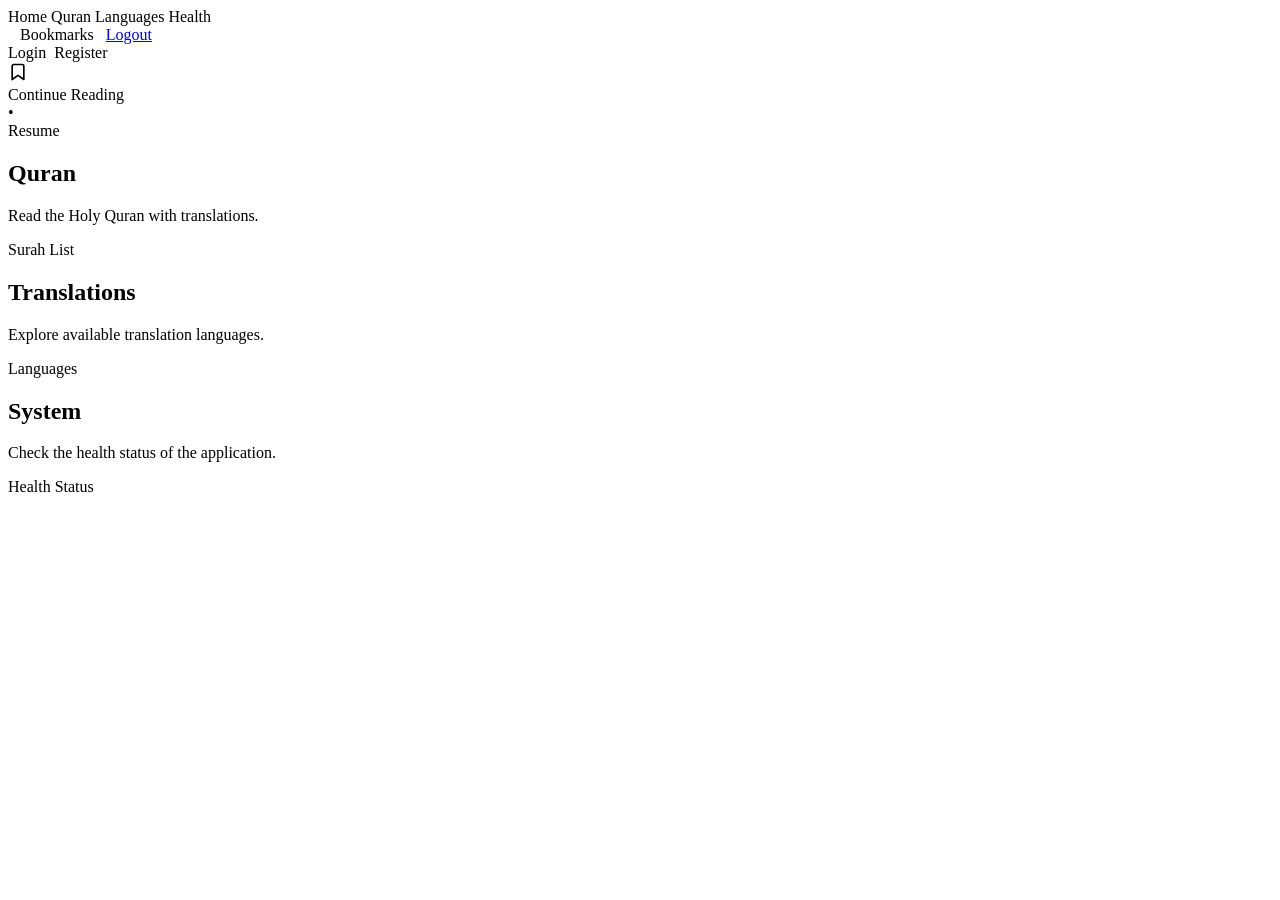
==== src/main/resources/templates/index.html @ bad6b9f8 "Initial commit: Al-Quran web app with Spring Boot + PostgreSQL - Spring Boot 3.5.9 with Thymeleaf fr" ====
<!DOCTYPE html>
<html lang="en" xmlns:th="http://www.thymeleaf.org"
      xmlns:sec="http://www.thymeleaf.org/extras/spring-security">
<head>
    <meta charset="UTF-8">
    <meta name="viewport" content="width=device-width, initial-scale=1.0">
    <title>Quran Web - Home</title>
    <link rel="stylesheet" th:href="@{/css/styles.css}">
    <meta name="_csrf" th:content="${_csrf.token}">
    <meta name="_csrf_header" th:content="${_csrf.headerName}">
    <script th:src="@{/js/bookmark.js}" defer></script>
</head>
<body>
    <nav class="main-nav">
        <div class="nav-inner">
            <a th:href="@{/}">Home</a>
            <a th:href="@{/quran/surahs}">Quran</a>
            <a th:href="@{/translations/languages}">Languages</a>
            <a th:href="@{/health}">Health</a>
            <span sec:authorize="isAuthenticated()" style="margin-left:auto; display:flex; align-items:center; gap:0.75rem;">
                <span sec:authentication="name" style="font-weight:600;"></span>
                <a th:href="@{/bookmarks}" class="btn-login">Bookmarks</a>
                <a href="#" class="btn-logout" data-logout>Logout</a>
            </span>
            <span sec:authorize="isAnonymous()" style="margin-left:auto; display:flex; gap:0.5rem; align-items:center;">
                <a th:href="@{/auth/login}" class="btn-login">Login</a>
                <a th:href="@{/auth/register}" class="btn-register">Register</a>
            </span>
        </div>
    </nav>
    <main th:data-logged-in="${loggedIn}">
    <div class="container">

        <!-- Server-side banner for authenticated users (from DB) -->
        <div th:if="${dbLastRead != null}" class="continue-reading-banner" role="region"
             aria-label="Continue reading">
            <div class="continue-reading-banner__info">
                <svg xmlns="http://www.w3.org/2000/svg" width="20" height="20" viewBox="0 0 24 24"
                     fill="none" stroke="currentColor" stroke-width="2"
                     stroke-linecap="round" stroke-linejoin="round" aria-hidden="true">
                    <path d="M19 21l-7-5-7 5V5a2 2 0 0 1 2-2h10a2 2 0 0 1 2 2z"/>
                </svg>
                <div>
                    <div class="continue-reading-banner__label">Continue Reading</div>
                    <div class="continue-reading-banner__position">
                        <span th:text="${dbLastRead.surahNameLatin}"></span>
                        &bull;
                        <span th:text="'Ayah ' + ${dbLastRead.ayahNumber}"></span>
                    </div>
                </div>
            </div>
            <div class="continue-reading-banner__actions">
                <a th:href="${dbLastRead.resumeUrl}" class="continue-reading-banner__resume">Resume</a>
            </div>
        </div>

        <!-- Client-side banner for guests (localStorage) — not rendered when logged in -->
        <div sec:authorize="isAnonymous()" id="continue-reading-banner" class="continue-reading-banner" hidden role="region"
             aria-label="Continue reading">
            <div class="continue-reading-banner__info">
                <svg xmlns="http://www.w3.org/2000/svg" width="20" height="20" viewBox="0 0 24 24"
                     fill="none" stroke="currentColor" stroke-width="2"
                     stroke-linecap="round" stroke-linejoin="round" aria-hidden="true">
                    <path d="M19 21l-7-5-7 5V5a2 2 0 0 1 2-2h10a2 2 0 0 1 2 2z"/>
                </svg>
                <div>
                    <div class="continue-reading-banner__label">Continue Reading</div>
                    <div class="continue-reading-banner__position">
                        <span data-cp-name></span> &bull; <span data-cp-ayah></span>
                    </div>
                </div>
            </div>
            <div class="continue-reading-banner__actions">
                <a href="#" class="continue-reading-banner__resume" data-cp-link>Resume</a>
                <button type="button" class="continue-reading-banner__clear" data-cp-clear>Clear</button>
            </div>
        </div>

        <div class="navigation-hub">
            <div class="nav-card">
                <h2>Quran</h2>
                <p>Read the Holy Quran with translations.</p>
                <a th:href="@{/quran/surahs}" class="nav-button">Surah List</a>
            </div>
            <div class="nav-card">
                <h2>Translations</h2>
                <p>Explore available translation languages.</p>
                <a th:href="@{/translations/languages}" class="nav-button">Languages</a>
            </div>
            <div class="nav-card">
                <h2>System</h2>
                <p>Check the health status of the application.</p>
                <a th:href="@{/health}" class="nav-button">Health Status</a>
            </div>
        </div>
    </div><!-- /.container -->
    </main>
</body>
</html>
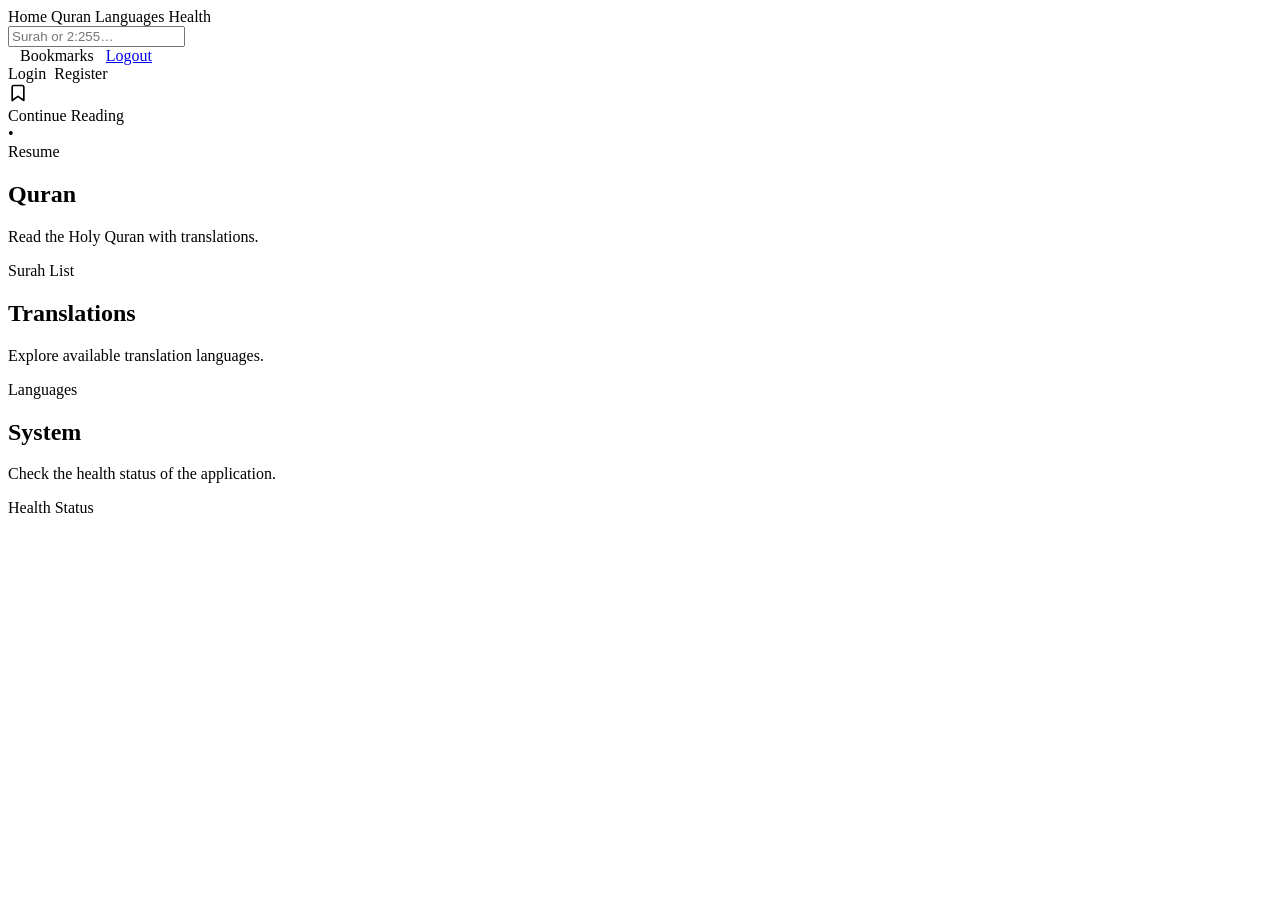
==== commit 7ed0bb87: "feat: add navbar search for surah and ayah - GET /quran/search?q= handles three formats:   - "2:255"" ====
--- a/src/main/resources/templates/index.html
+++ b/src/main/resources/templates/index.html
@@ -9,6 +9,7 @@
     <meta name="_csrf" th:content="${_csrf.token}">
     <meta name="_csrf_header" th:content="${_csrf.headerName}">
     <script th:src="@{/js/bookmark.js}" defer></script>
+    <script th:src="@{/js/search.js}" defer></script>
 </head>
 <body>
     <nav class="main-nav">
@@ -17,12 +18,17 @@
             <a th:href="@{/quran/surahs}">Quran</a>
             <a th:href="@{/translations/languages}">Languages</a>
             <a th:href="@{/health}">Health</a>
-            <span sec:authorize="isAuthenticated()" style="margin-left:auto; display:flex; align-items:center; gap:0.75rem;">
+            <div class="nav-search">
+                <label>
+                    <input type="text" class="nav-search-input" placeholder="Surah or 2:255…" autocomplete="off">
+                </label>
+            </div>
+            <span sec:authorize="isAuthenticated()" style="display:flex; align-items:center; gap:0.75rem;">
                 <span sec:authentication="name" style="font-weight:600;"></span>
                 <a th:href="@{/bookmarks}" class="btn-login">Bookmarks</a>
                 <a href="#" class="btn-logout" data-logout>Logout</a>
             </span>
-            <span sec:authorize="isAnonymous()" style="margin-left:auto; display:flex; gap:0.5rem; align-items:center;">
+            <span sec:authorize="isAnonymous()" style="display:flex; gap:0.5rem; align-items:center;">
                 <a th:href="@{/auth/login}" class="btn-login">Login</a>
                 <a th:href="@{/auth/register}" class="btn-register">Register</a>
             </span>
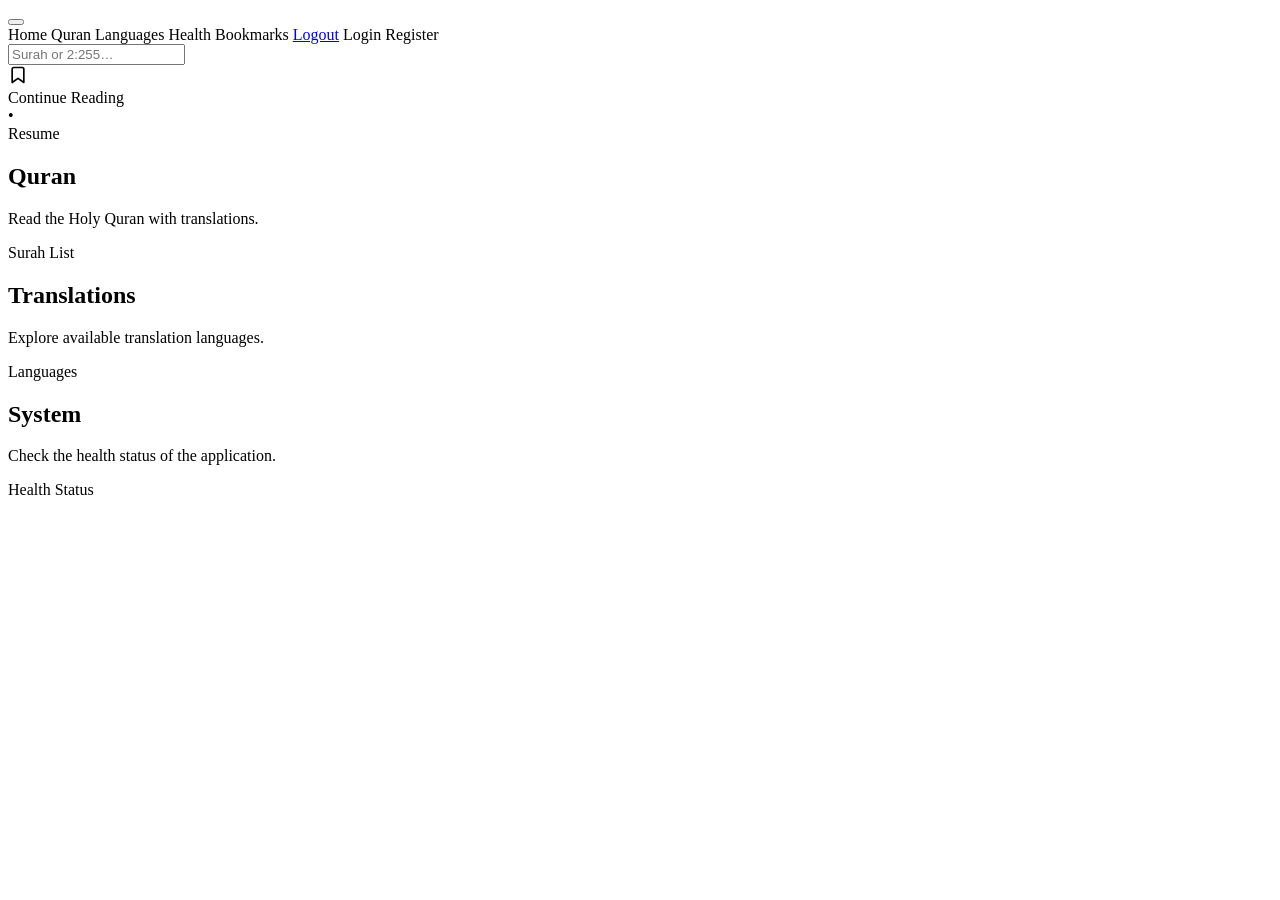
==== commit d839305c: "feat: mobile responsive - hamburger menu + layout fixes - Hamburger menu (☰) for all navbars on mobi" ====
--- a/src/main/resources/templates/index.html
+++ b/src/main/resources/templates/index.html
@@ -14,24 +14,27 @@
 <body>
     <nav class="main-nav">
         <div class="nav-inner">
-            <a th:href="@{/}">Home</a>
-            <a th:href="@{/quran/surahs}">Quran</a>
-            <a th:href="@{/translations/languages}">Languages</a>
-            <a th:href="@{/health}">Health</a>
+            <button class="nav-toggle" aria-label="Menu" aria-expanded="false">
+                <span></span><span></span><span></span>
+            </button>
+            <div class="nav-links">
+                <a th:href="@{/}">Home</a>
+                <a th:href="@{/quran/surahs}">Quran</a>
+                <a th:href="@{/translations/languages}">Languages</a>
+                <a th:href="@{/health}">Health</a>
+                <span sec:authorize="isAuthenticated()" class="nav-auth">
+                    <span sec:authentication="name" style="font-weight:600;"></span>
+                    <a th:href="@{/bookmarks}" class="btn-login">Bookmarks</a>
+                    <a href="#" class="btn-logout" data-logout>Logout</a>
+                </span>
+                <span sec:authorize="isAnonymous()" class="nav-auth">
+                    <a th:href="@{/auth/login}" class="btn-login">Login</a>
+                    <a th:href="@{/auth/register}" class="btn-register">Register</a>
+                </span>
+            </div>
             <div class="nav-search">
-                <label>
-                    <input type="text" class="nav-search-input" placeholder="Surah or 2:255…" autocomplete="off">
-                </label>
+                <input type="text" class="nav-search-input" placeholder="Surah or 2:255…" autocomplete="off">
             </div>
-            <span sec:authorize="isAuthenticated()" style="display:flex; align-items:center; gap:0.75rem;">
-                <span sec:authentication="name" style="font-weight:600;"></span>
-                <a th:href="@{/bookmarks}" class="btn-login">Bookmarks</a>
-                <a href="#" class="btn-logout" data-logout>Logout</a>
-            </span>
-            <span sec:authorize="isAnonymous()" style="display:flex; gap:0.5rem; align-items:center;">
-                <a th:href="@{/auth/login}" class="btn-login">Login</a>
-                <a th:href="@{/auth/register}" class="btn-register">Register</a>
-            </span>
         </div>
     </nav>
     <main th:data-logged-in="${loggedIn}">
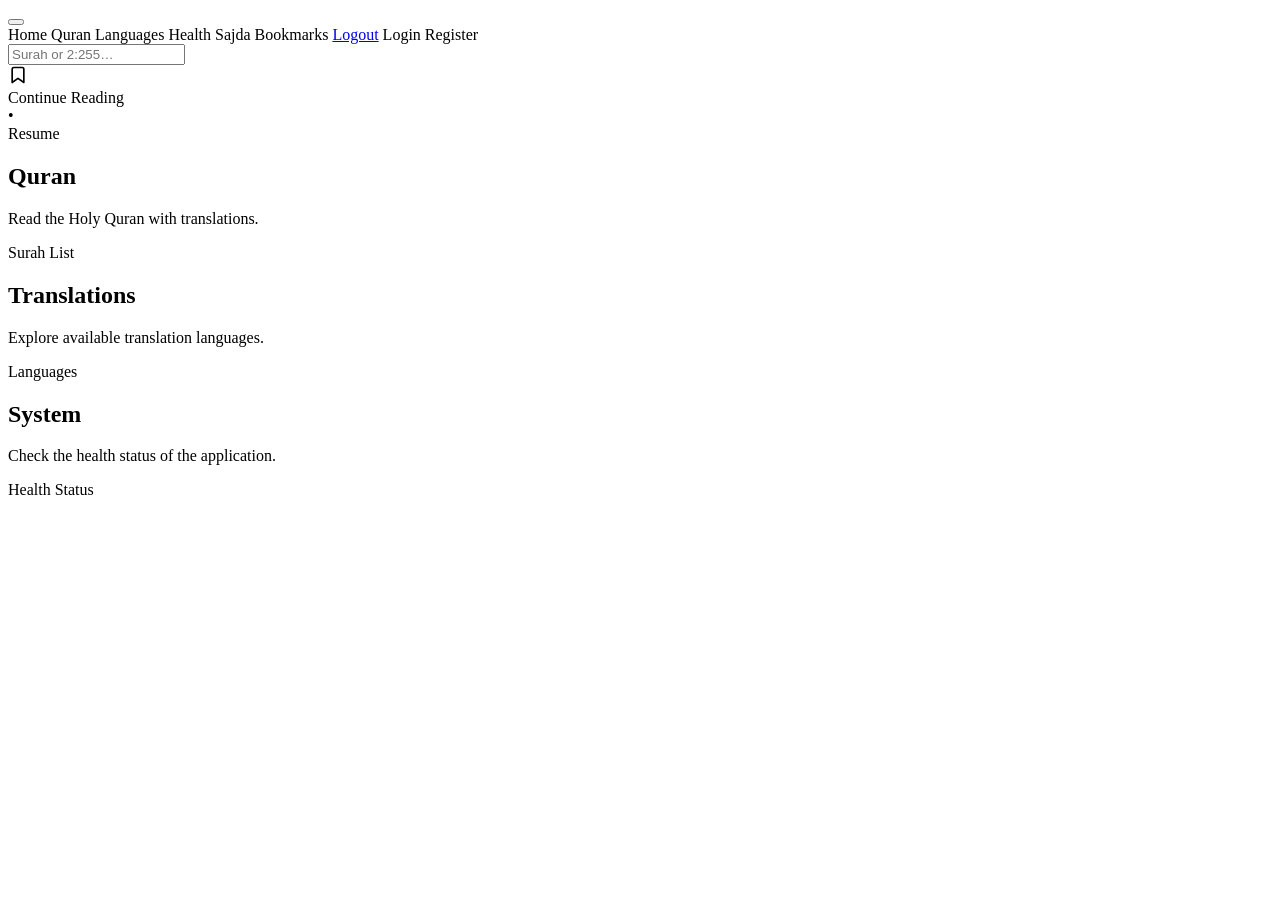
==== commit 758cd4a5: "feat: Ayat Sajdah page + cleanup unused repository methods Remove: - AyahRepository.findBySurahAndAy" ====
--- a/src/main/resources/templates/index.html
+++ b/src/main/resources/templates/index.html
@@ -22,6 +22,7 @@
                 <a th:href="@{/quran/surahs}">Quran</a>
                 <a th:href="@{/translations/languages}">Languages</a>
                 <a th:href="@{/health}">Health</a>
+                <a th:href="@{/quran/sajda}">Sajda</a>
                 <span sec:authorize="isAuthenticated()" class="nav-auth">
                     <span sec:authentication="name" style="font-weight:600;"></span>
                     <a th:href="@{/bookmarks}" class="btn-login">Bookmarks</a>
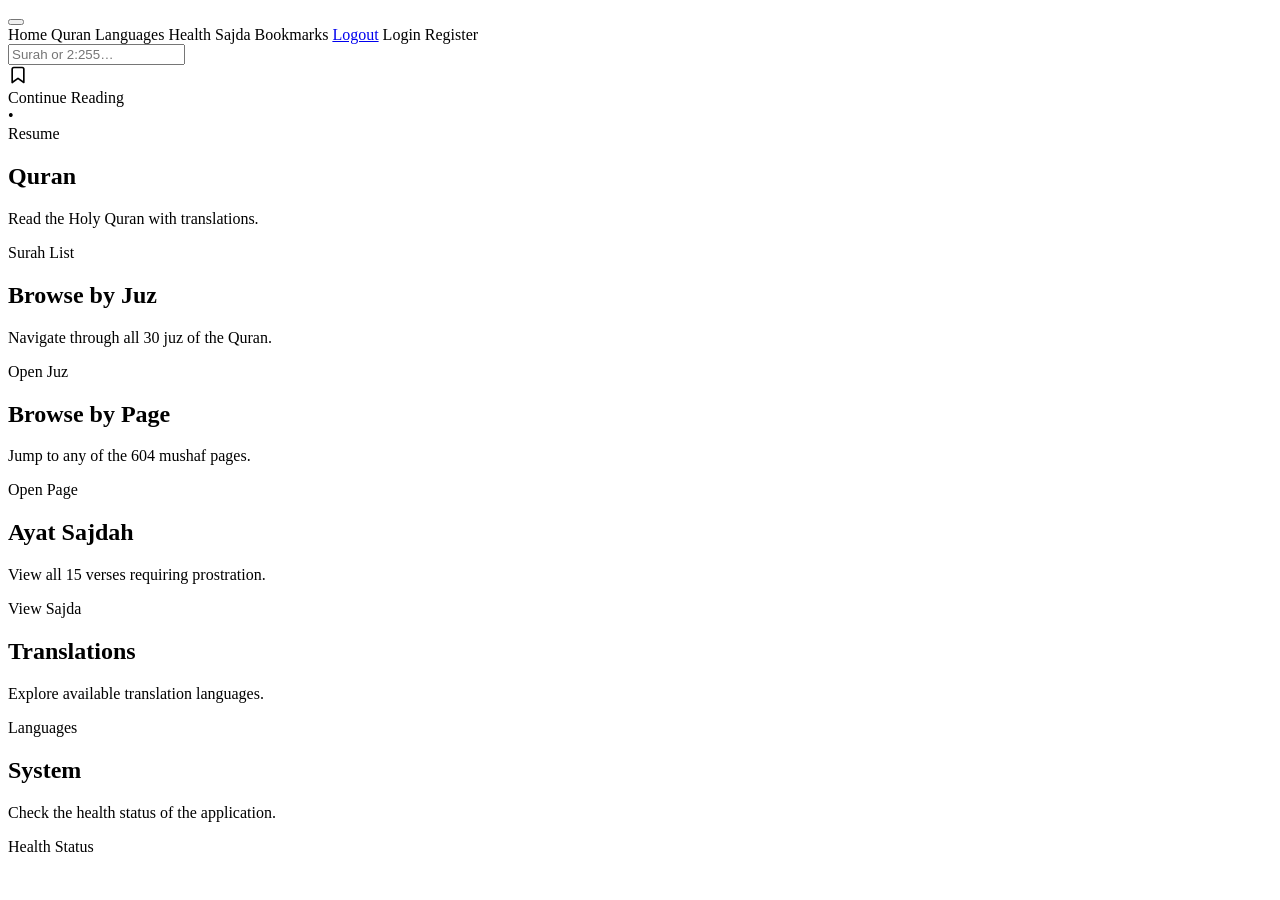
==== commit 464a1f96: "feat: Browse by Juz and Browse by Page features - GET /quran/juz/{1-30} — lists all ayahs in a juz g" ====
--- a/src/main/resources/templates/index.html
+++ b/src/main/resources/templates/index.html
@@ -93,6 +93,21 @@
                 <a th:href="@{/quran/surahs}" class="nav-button">Surah List</a>
             </div>
             <div class="nav-card">
+                <h2>Browse by Juz</h2>
+                <p>Navigate through all 30 juz of the Quran.</p>
+                <a th:href="@{/quran/juz/1}" class="nav-button">Open Juz</a>
+            </div>
+            <div class="nav-card">
+                <h2>Browse by Page</h2>
+                <p>Jump to any of the 604 mushaf pages.</p>
+                <a th:href="@{/quran/page/1}" class="nav-button">Open Page</a>
+            </div>
+            <div class="nav-card">
+                <h2>Ayat Sajdah</h2>
+                <p>View all 15 verses requiring prostration.</p>
+                <a th:href="@{/quran/sajda}" class="nav-button">View Sajda</a>
+            </div>
+            <div class="nav-card">
                 <h2>Translations</h2>
                 <p>Explore available translation languages.</p>
                 <a th:href="@{/translations/languages}" class="nav-button">Languages</a>
